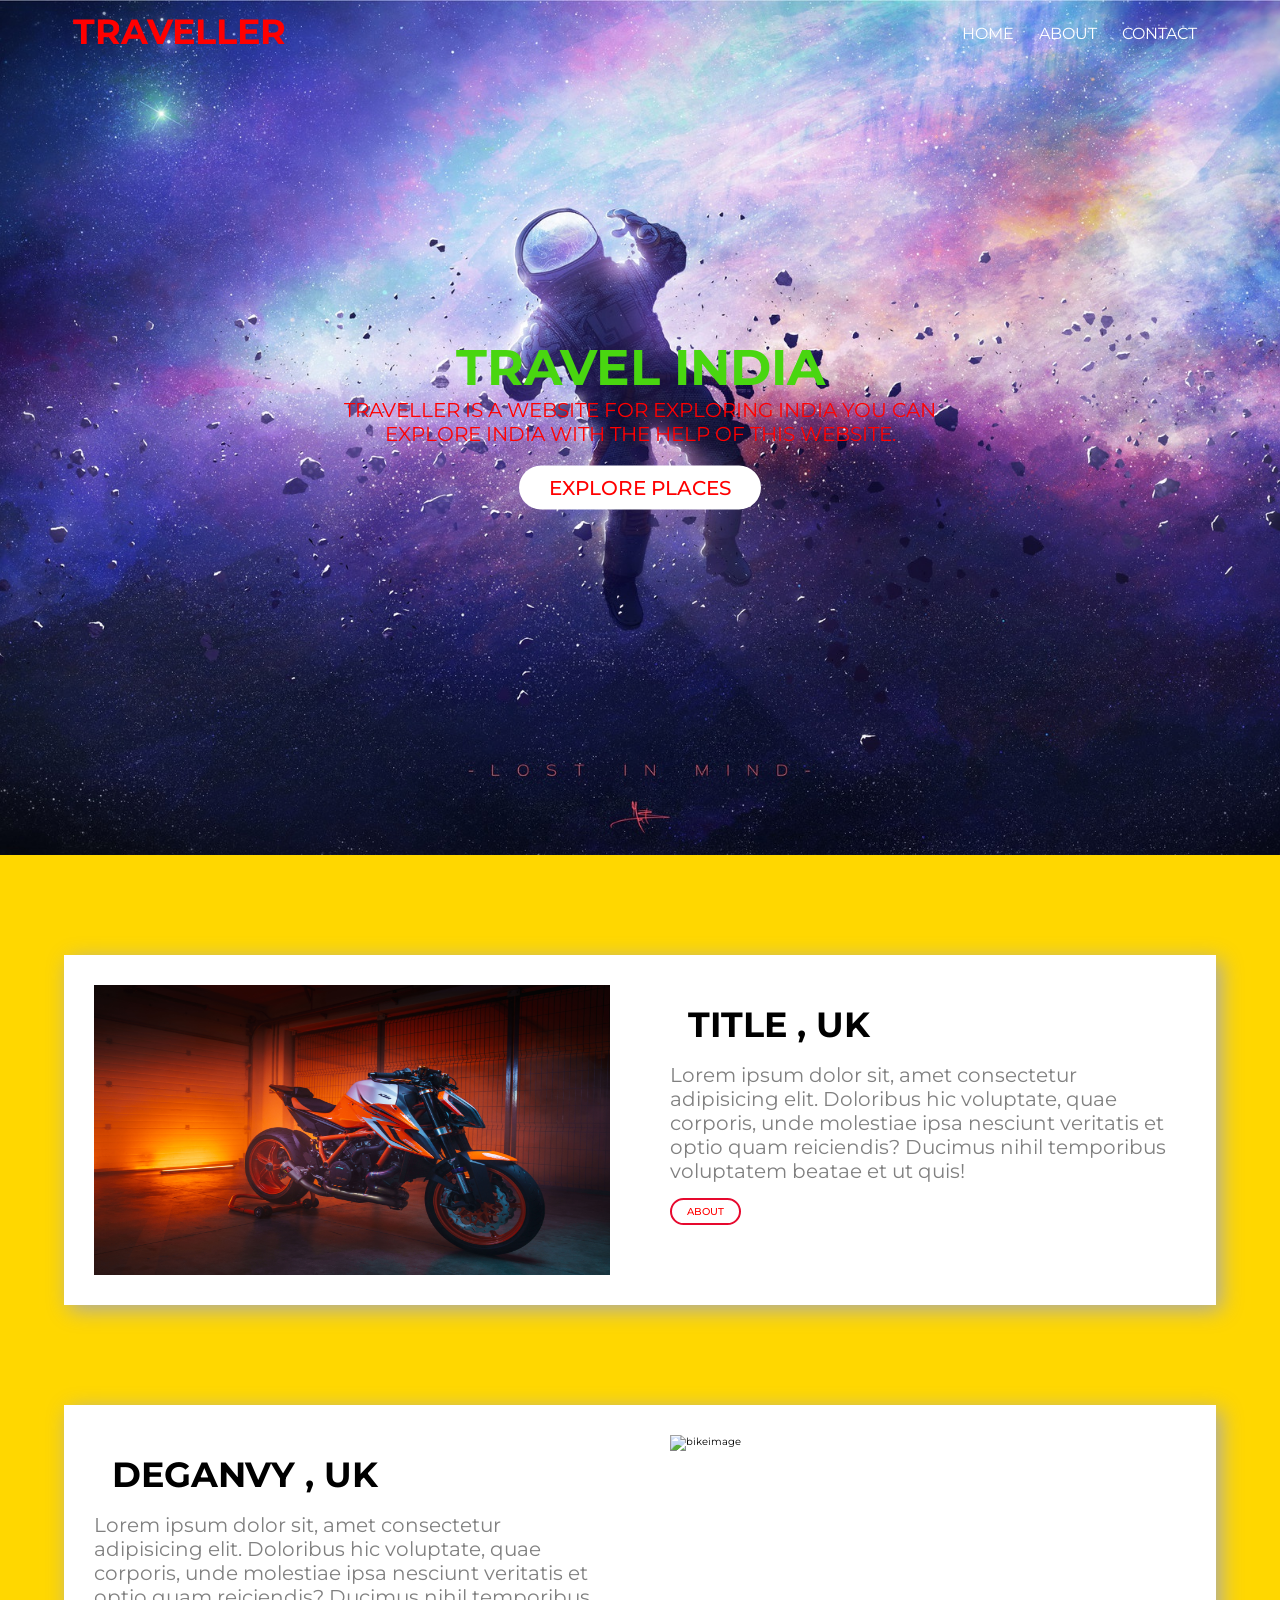
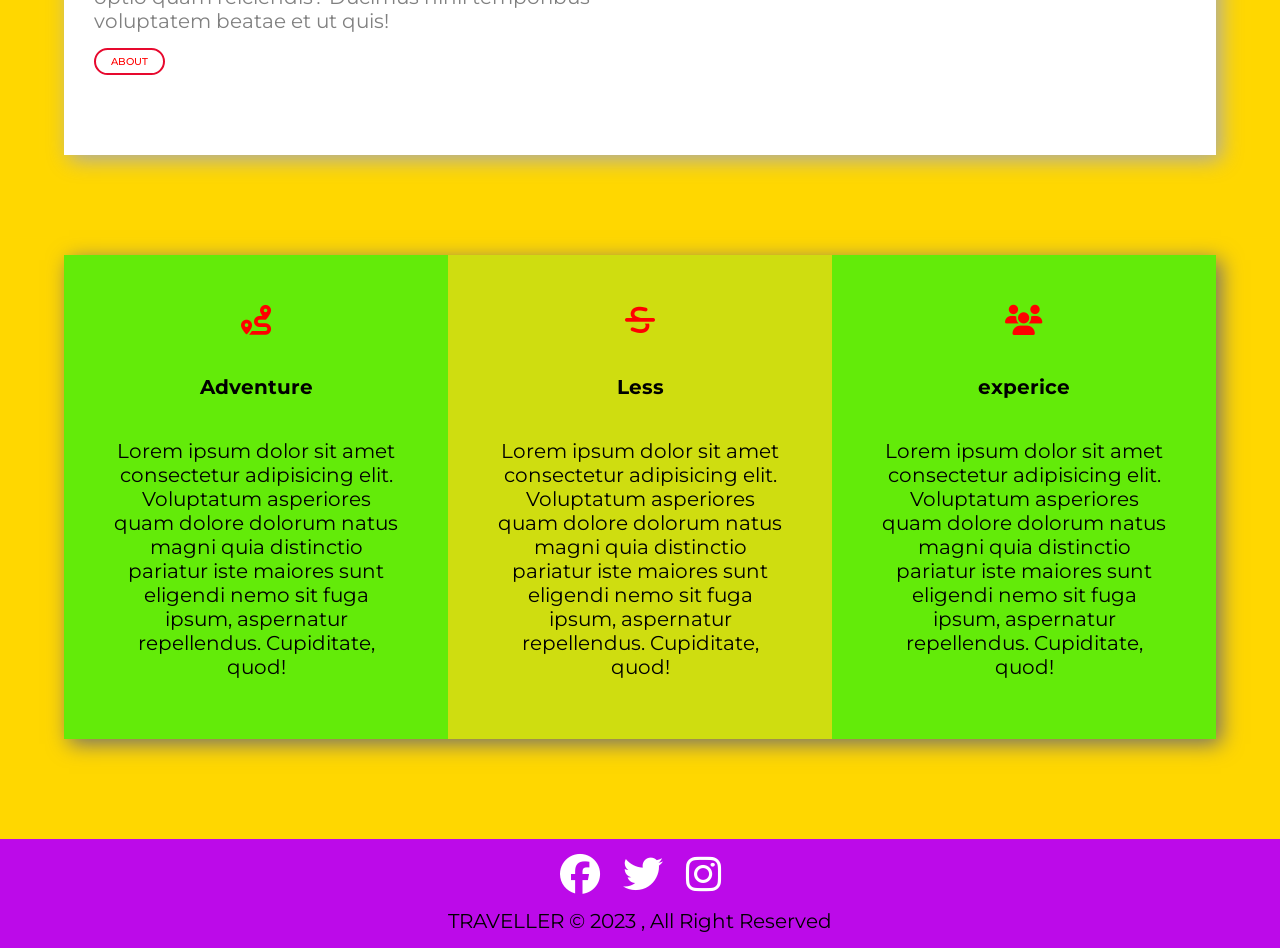
==== index.html @ b3c6fd78 "Rename Home.html to index.html" ====
<!DOCTYPE html>
<html lang="en">
  <head>
    <meta charset="UTF-8" />
    <meta http-equiv="X-UA-Compatible" content="IE=edge" />
    <meta name="viewport" content="width=device-width, initial-scale=1.0" />
    <title>TRAVELLER | Welcome</title>
    <link rel="stylesheet" href="Home.css" />
    <link rel="stylesheet" href="utilityclass.css" />
    <link rel="stylesheet" href="media.css">
    <link rel="stylesheet" href="https://cdnjs.cloudflare.com/ajax/libs/font-awesome/6.3.0/css/all.min.css" integrity="sha512-SzlrxWUlpfuzQ+pcUCosxcglQRNAq/DZjVsC0lE40xsADsfeQoEypE+enwcOiGjk/bSuGGKHEyjSoQ1zVisanQ==" crossorigin="anonymous" referrerpolicy="no-referrer" />
  </head>
  <body>
    <header class="header">
      <nav class="navbar">
        <div class="container">
          <h1 class="logo lg-heading text-red">TRAVELLER</h1>
          <ul class="nav-items">
            <li class="nav-item"><a href="./Home.html">Home</a></li>
            <li class="nav-item"><a href="./About.html">About</a></li>
            <li class="nav-item"><a href="./Contact.html">Contact</a></li>
          </ul>
        </div>
      </nav>
      <div class="header-content">
        <h1 class="lg-heading text-light">Travel India</h1>
        <p class="text-red ">TRAVELLER is a website for exploring India you can explore India with the help of this website.</p>
        <a class="btn btn-primary text-red md-heading " href="#Explore-Places">Explore Places</a>
      </div>
    </header>
    <section class="showcase" id="Explore-Places">
      <div class="container">
        <div class="row row-1">
          <div class="img-box">
            <img src="images/1.jpg" alt="bikeimage">
          </div>
          <div class="text-box">
            <h1 class="heading-title lg-heading">Title , UK</h1>
            <p class="text-gray">Lorem ipsum dolor sit, amet consectetur adipisicing elit. Doloribus hic voluptate, quae corporis, unde molestiae ipsa nesciunt veritatis et optio quam reiciendis? Ducimus nihil temporibus voluptatem beatae et ut quis!</p>
            <a class="btn btn-secondary" href="">About</a>
          </div>
        </div>
        <div class="row row-2">
          <div class="img-box">
            <img src="images/3.jpg" alt="bikeimage">
          </div>
          <div class="text-box">
            <h1  class="heading-title lg-heading">Deganvy , UK</h1>
            <p class="text-gray">Lorem ipsum dolor sit, amet consectetur adipisicing elit. Doloribus hic voluptate, quae corporis, unde molestiae ipsa nesciunt veritatis et optio quam reiciendis? Ducimus nihil temporibus voluptatem beatae et ut quis!</p>
            <a class="btn btn-secondary" href="">About</a>
          </div>
          </div>
        </div>
      </div>
    </section>
    <section class="features">
      <div class="container">
        <div class="box-wrapper">
          <div class="box box-1">
            <i class="fa-solid fa-route fa-3x text-red"></i>
            <h2 class="md-heading">Adventure</h2>
            <p>Lorem ipsum dolor sit amet consectetur adipisicing elit. Voluptatum asperiores quam dolore dolorum natus magni quia distinctio pariatur iste maiores sunt eligendi nemo sit fuga ipsum, aspernatur repellendus. Cupiditate, quod!</p>
          </div>
          <div class="box box-2 ">
            <i class="fa-solid fa-strikethrough fa-3x text-red"></i>
            <h2 class="md-heading">Less</h2>
            <p>Lorem ipsum dolor sit amet consectetur adipisicing elit. Voluptatum asperiores quam dolore dolorum natus magni quia distinctio pariatur iste maiores sunt eligendi nemo sit fuga ipsum, aspernatur repellendus. Cupiditate, quod!</p>
          </div>
          <div class="box box-3">
            <i class="fa-solid fa-users fa-3x text-red"></i>
            <h2 class="md-heading">experice</h2>
            <p>Lorem ipsum dolor sit amet consectetur adipisicing elit. Voluptatum asperiores quam dolore dolorum natus magni quia distinctio pariatur iste maiores sunt eligendi nemo sit fuga ipsum, aspernatur repellendus. Cupiditate, quod!</p>
          </div>
        </div>
      </div>
    </section>
    <div class="footer">
      <div class="social-media-links">
        <i class="fab fa-facebook fa-4x"></i>
        <i class="fab fa-twitter fa-4x"></i>
        <i class="fab fa-instagram fa-4x"></i>
      </div>
      <p class="last-line">TRAVELLER &COPY; 2023 , All Right Reserved</p>
    </div>
  </body>
</html>
---- Home.css ----
@import url('https://fonts.googleapis.com/css2?family=Montserrat:wght@300;400;500;700&display=swap');

/*
used for dark background image
background: linear-gradient(rgba(0,0,0 ,.5) ,rgba(0,0,0, 0.5)) , url('../images/8.jpg'); */



*{
    margin: 0;
    padding: 0;
    box-sizing: border-box;
}
body{
    font-family: 'Montserrat' ,sans-serif;
    background-color: gold; 
}
html{
    font-size: 62.5%;
}
.container{
    max-width: 1200px;
    width: 90%;
    margin: 0 auto;
    

}

/* #########    utilityclasses ############ */

.lg-heading{
    font-size: 3.5rem;
}
.md-heading{
    font-size:2rem;
    padding: 2em;
}
.text-red{
    color: red;
}
.text-light{
    color: white;
}
.text-black{
    color: black;
}
.text-gray{
    color: gray;
}
.btn{
    display: inline-block;
    padding: 0.5em 1.5em;
    text-transform: uppercase;
    font-weight: 500;
    margin: 0.5em 0;
    text-decoration: none;
   
}
.btn-primary{
    background-color: white;
    border-radius:10em;   
}
.btn-secondary{
    border: 2px solid rgb(231, 9, 46);
    background-color: white;
    border-radius:1.5em;
    color: red; 
}
.btn-primary:hover{
    background-color: aqua;
}
.btn-secondary:hover{
    background-color: aqua;
}


/* *****for header ***** */

header{
    height: 95vh;
    background: url('images/8.jpg');
    background-position: center;
    background-size: cover;
    background-repeat: no-repeat;
    position: relative;
}
.navbar{
    padding: 1rem;
    
}
.header .navbar .logo{
    float: left;

}
.header .navbar ul.nav-items{
    float: right;
    margin-top: 1rem;
}
.header .navbar ul li{
    display: inline;
    padding: 1rem;
    text-transform: uppercase;
   
}
.header .navbar ul.nav-items li.nav-item a{
    font-size: 1.6rem;
    text-decoration: none;
    
}
p, ul{
    font-size: 2rem;
    margin-bottom: 0.5em;  
}
.navbar::after{
    content: "";
    display: block;
    clear: both;
}
.navbar a:link , 
.navbar a:visited{  
    color: white;
}
.navbar a:hover{
    border-bottom: 2px solid black;
}
.header-content{
    position: absolute;
    text-align: center;
    top: 50%;
    left: 50%;
    transform: translate(-50%, -50%);
}
.header-content h1{
    text-transform: uppercase;
    font-weight: 700;
    font-size: 5rem;
    color: rgb(73, 214, 16);
}
.header-content p{
    text-transform: uppercase; 
}


/* *****for section ***** */

.showcase{
    padding: 10em 0;
    
}
.row{
    height: 35em;
    /* height: auto; */
    background-color: #fff;
    box-shadow: 5px 5px 20px 0px #aaa;   
}
.row-1{
    margin-bottom: 10rem ;
}
.row-1 .img-box, .row-2 .text-box{
    float: left;
    width: 50%;
}
.row-2 .img-box, .row-1 .text-box{
    float: right;
    width: 50%;   
}
.row .img-box{
    height: 100%;
}
.row .text-box{  
    height: 100%;
    padding: 3em;
    
}
.row .img-box img{
    height: 100%;
    width: 100%;   
    padding: 3em;
}

.heading-title{
    text-transform: uppercase;
    padding:.5em;
}
.row::after{
    content: '';
    display: block;
    clear: both;
}


/* ****features section  **** */



.features{
    margin-bottom: 10rem;
}
.box-wrapper{
    box-shadow: 5px 5px 20px 0px #726f6f;  
}
.box-1{
    background-color: rgb(99, 235, 9);

}
.box-2{
    background-color: rgb(207, 221, 16);  
   
}
.box-3{
    background-color: rgb(99, 235, 9);

}
.features .box-wrapper .box{
    width: 33.3334%;
    float: left;
    text-align: center;
    padding: 5rem;
}
.box-wrapper::after{
    content: '';
    display: block;
    clear: both;
}


/*  ***** footer   ***** */


.footer{
    background: #bc0ae9;
    text-align: center;
    padding: .5rem;
}

.footer .social-media-links .fab{
    padding: 1rem;
    color: white;
}
.footer p.last-line{
    margin-top: .5rem;
}




/* ############ media ########### */



@media (max-width:320px){
    html{
        font-size: 2px;
    }
    body{
        background-color: lightcoral;
    }
    .features .box-wrapper .box{
        width: auto;
        float: none;
    }
}
@media (min-width:321px) and (max-width:500px){
    html{
        font-size: 3.8px;
    }
    .features .box-wrapper .box{
        width: auto;
        float: none;
    }
    body{
        background-color: lightcoral;
    }
    .features .box-wrapper .box{
        width: auto;
        float: none;
    }
}
@media(min-width:501px) and (max-width:768px){
    html{
        font-size: 5px;
    }
    body{
        background-color: gold;
    }
}
@media(min-width:768px) and (max-width:1080px){
    html{
        font-size: 7px;
    }
    body{
        background-color: gold;
    }
}
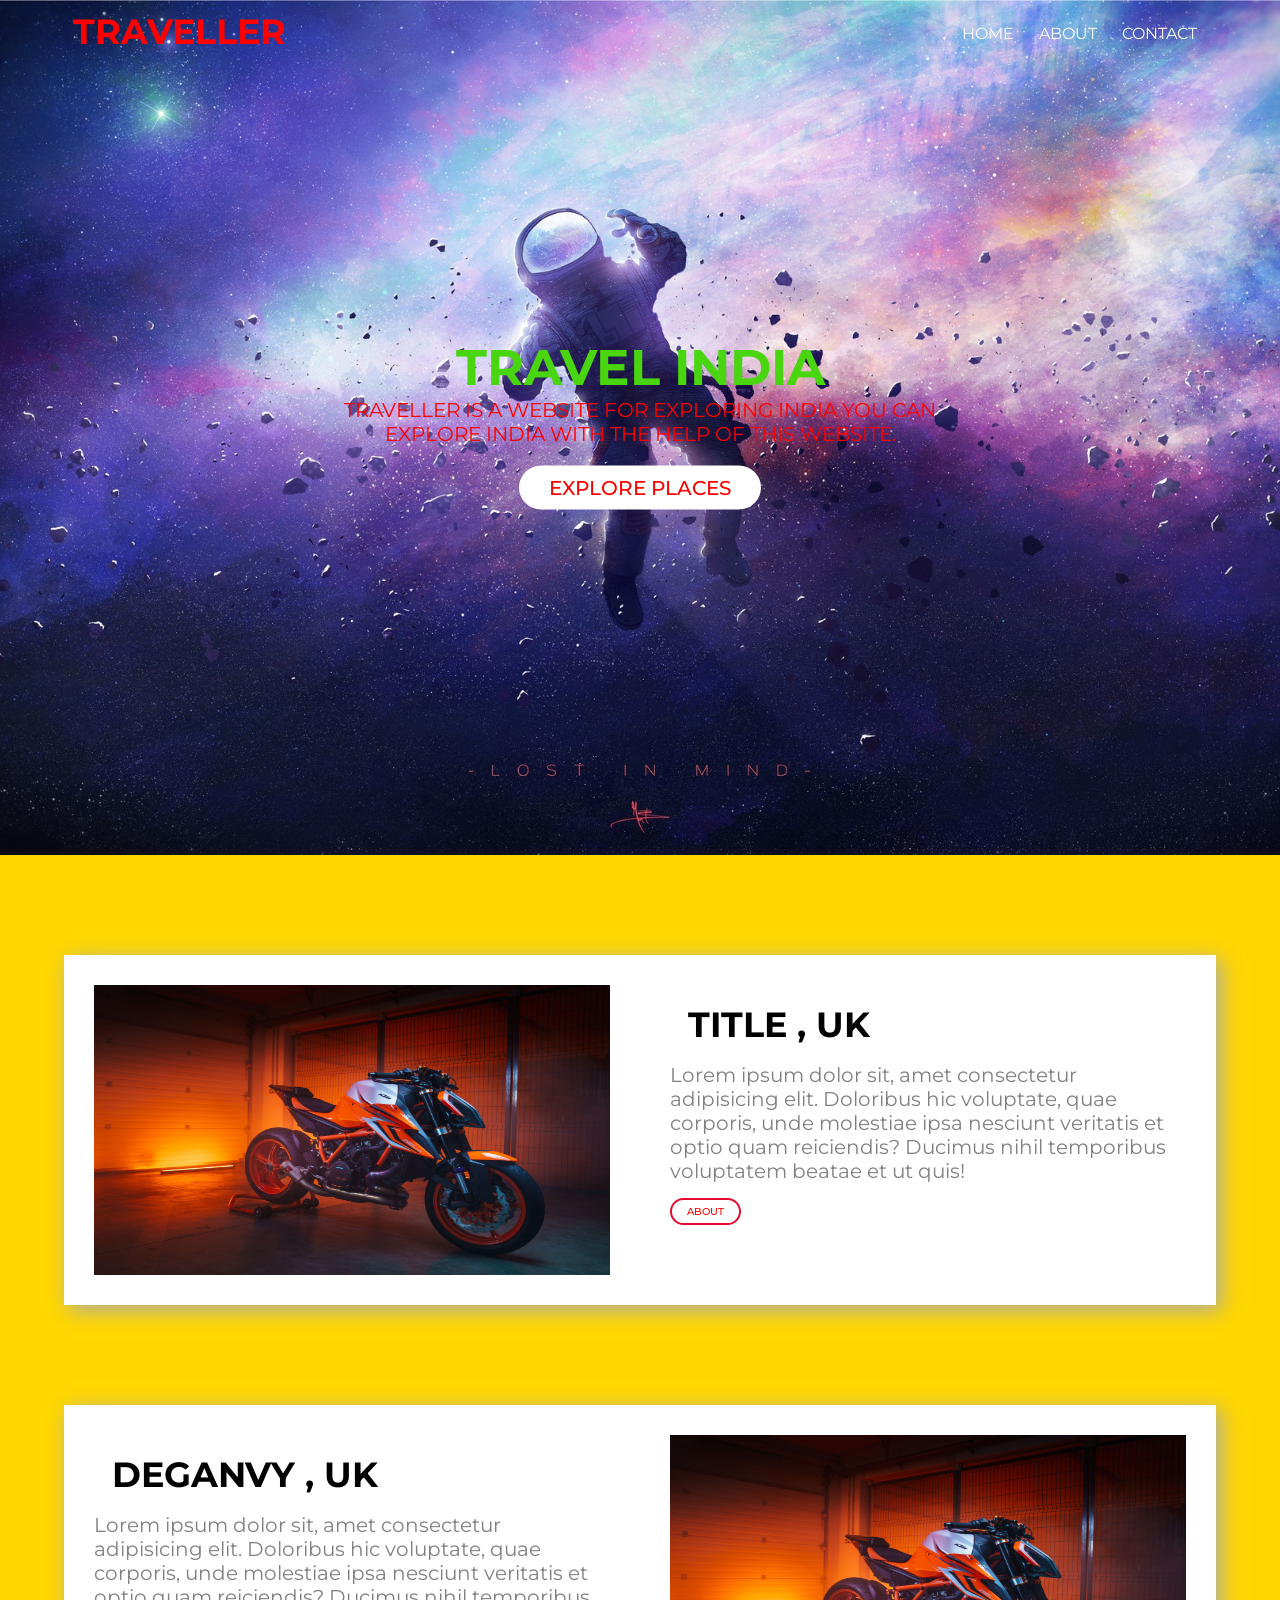
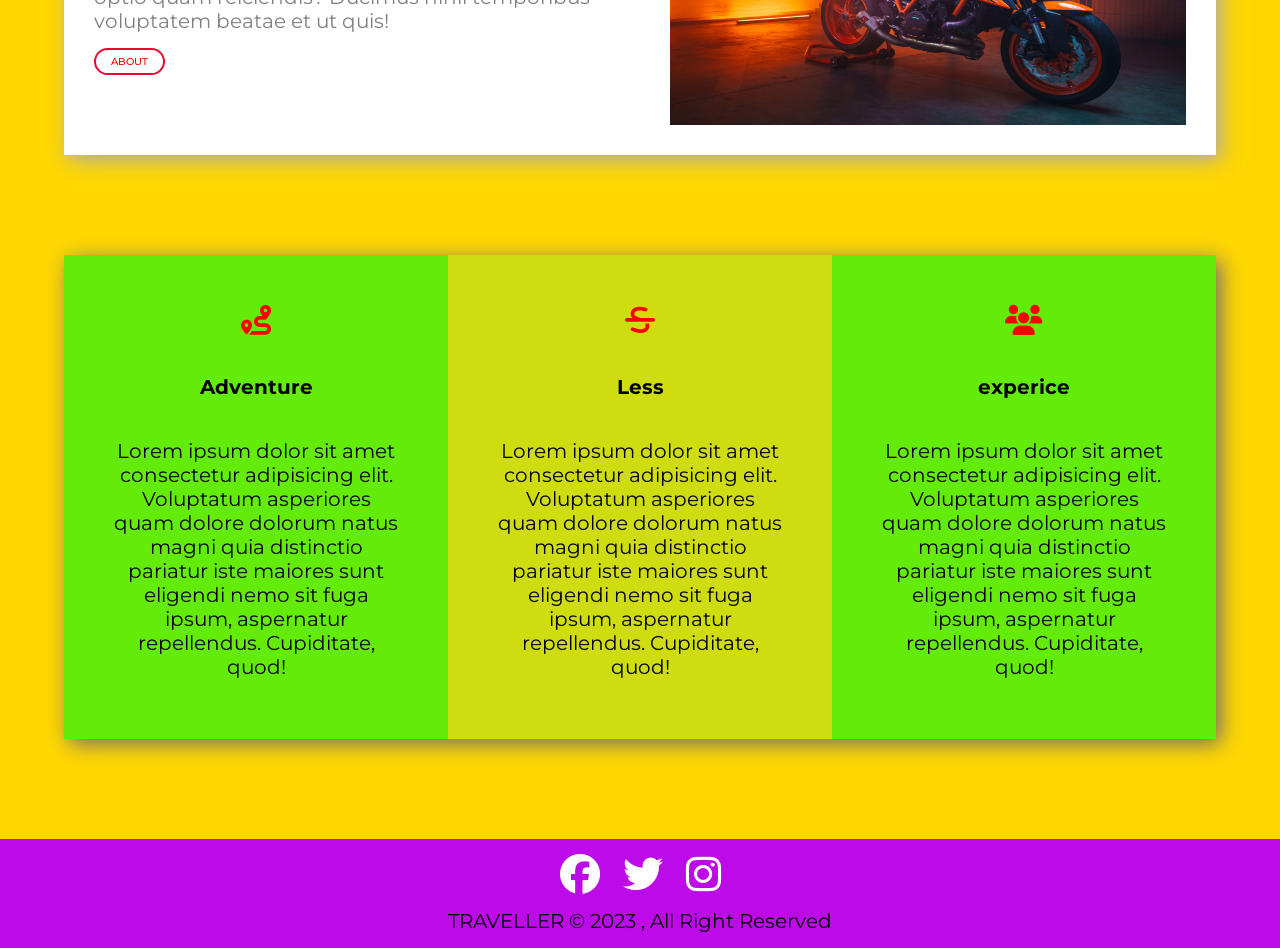
==== commit c4a16eac: "Update index.html" ====
--- a/index.html
+++ b/index.html
@@ -16,7 +16,7 @@
         <div class="container">
           <h1 class="logo lg-heading text-red">TRAVELLER</h1>
           <ul class="nav-items">
-            <li class="nav-item"><a href="./Home.html">Home</a></li>
+            <li class="nav-item"><a href="./index.html">Home</a></li>
             <li class="nav-item"><a href="./About.html">About</a></li>
             <li class="nav-item"><a href="./Contact.html">Contact</a></li>
           </ul>
@@ -42,7 +42,7 @@
         </div>
         <div class="row row-2">
           <div class="img-box">
-            <img src="images/3.jpg" alt="bikeimage">
+            <img src="images/1.jpg" alt="bikeimage">
           </div>
           <div class="text-box">
             <h1  class="heading-title lg-heading">Deganvy , UK</h1>
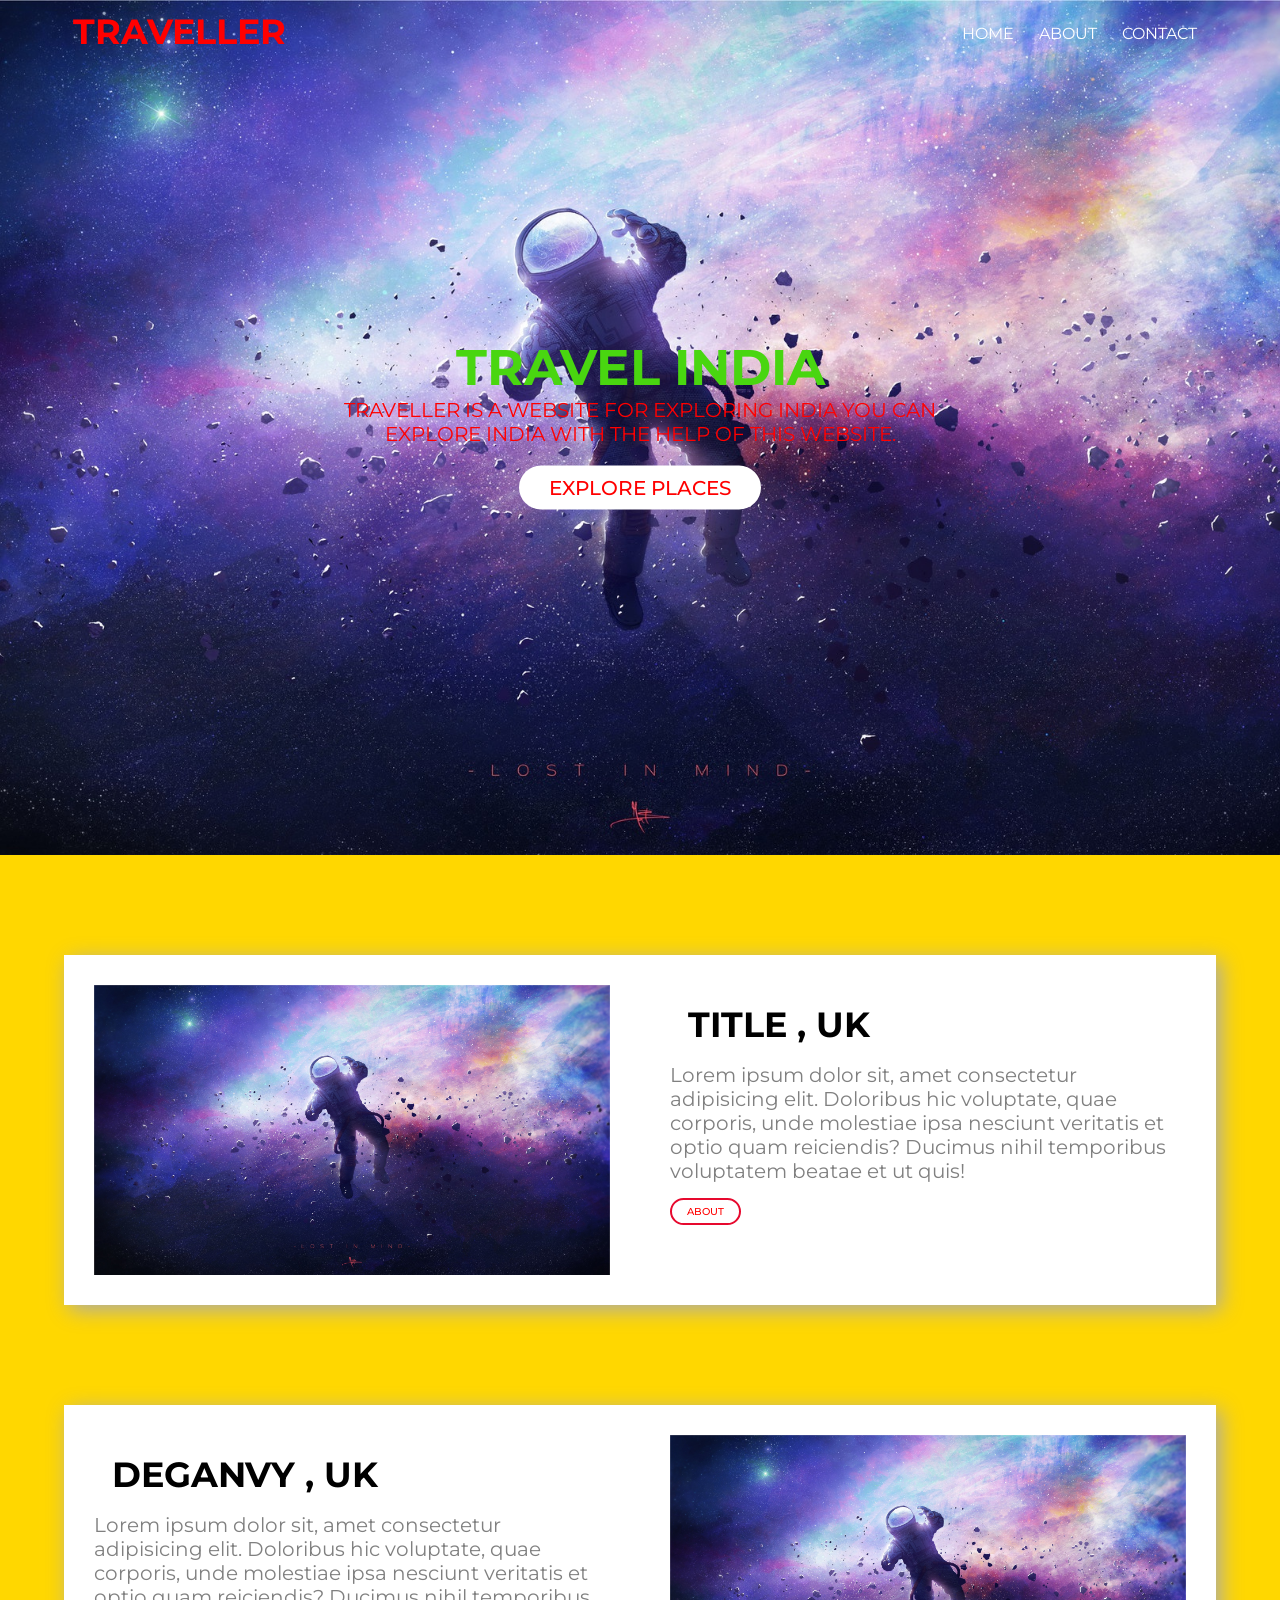
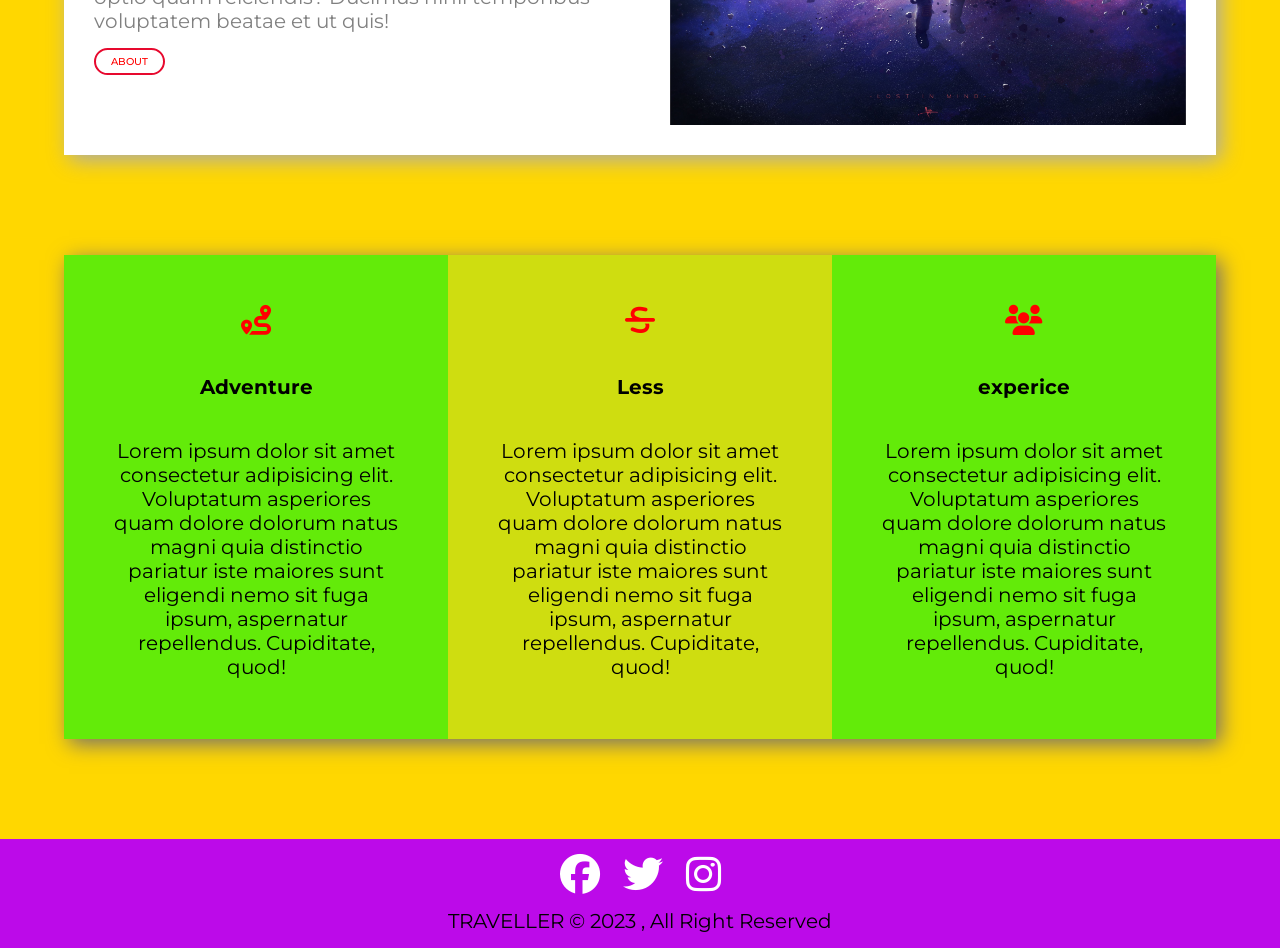
==== commit 3c663e11: "Update index.html" ====
--- a/index.html
+++ b/index.html
@@ -32,7 +32,7 @@
       <div class="container">
         <div class="row row-1">
           <div class="img-box">
-            <img src="images/1.jpg" alt="bikeimage">
+            <img src="images/8.jpg" alt="image">
           </div>
           <div class="text-box">
             <h1 class="heading-title lg-heading">Title , UK</h1>
@@ -42,7 +42,7 @@
         </div>
         <div class="row row-2">
           <div class="img-box">
-            <img src="images/1.jpg" alt="bikeimage">
+            <img src="images/8.jpg" alt="image">
           </div>
           <div class="text-box">
             <h1  class="heading-title lg-heading">Deganvy , UK</h1>
